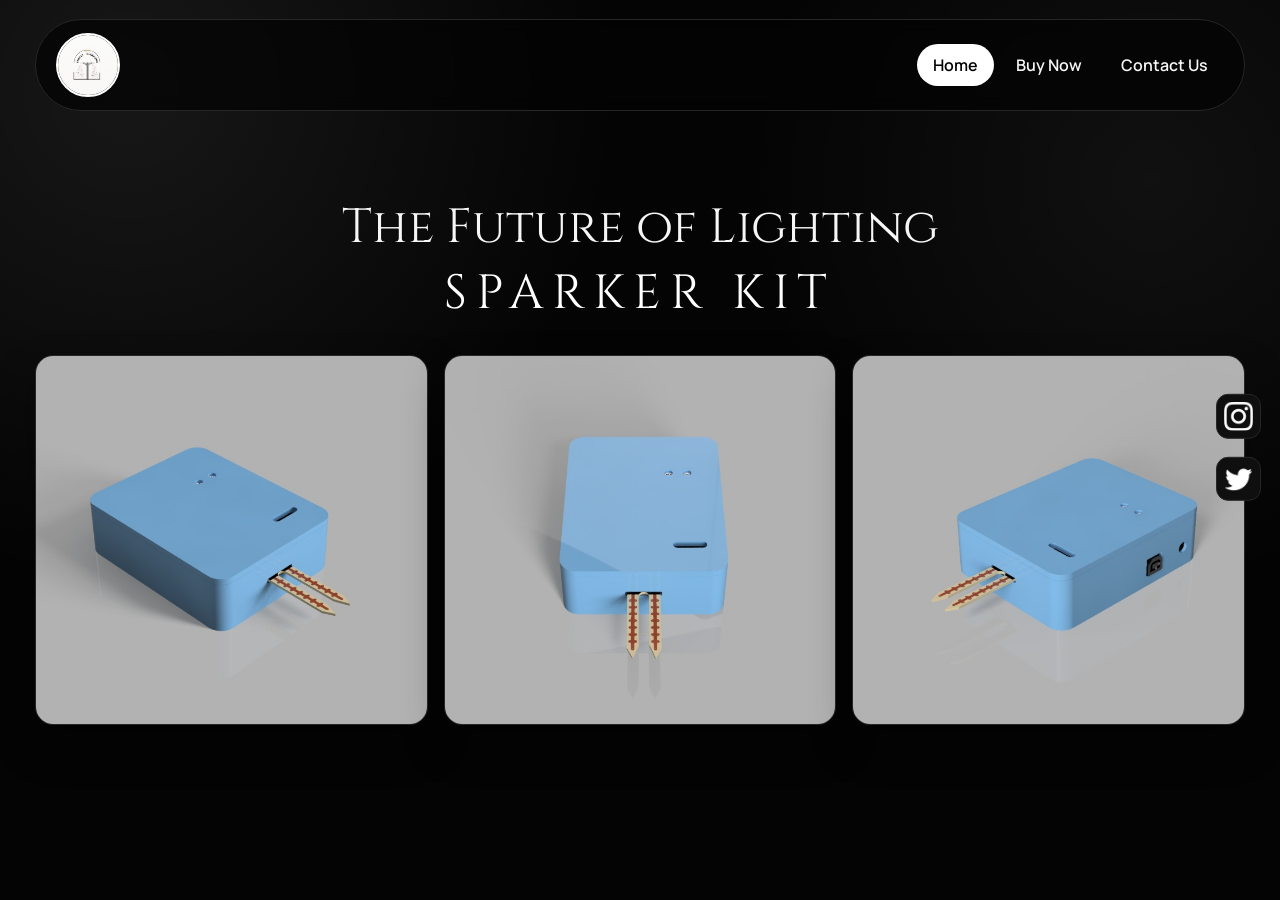
==== index.html @ da0628b8 "Improve full-site UI with responsive monochrome redesign" ====
<!DOCTYPE html>
<html lang="en">
<head>
    <meta charset="UTF-8">
    <meta http-equiv="X-UA-Compatible" content="IE=edge">
    <meta name="viewport" content="width=device-width, initial-scale=1.0">
    <title>Sparker Kit</title>
    <link rel="stylesheet" href="index.css">
</head>
<body>
    <div class="container">
      <nav>
        <a href="index.html"><div class="logo"><img src="logo.jpeg" alt="Sparker Kit logo" /></div></a>
        <ul>
          <li><a class="active" href="index.html">Home</a></li>
          <li><a href="buy.html">Buy Now</a></li>
          <li><a href="contact.html">Contact Us</a></li>
        </ul>
    </nav>
    <div class="social-icons">
        <a href="https://www.instagram.com/sparkerkit/" target="_blank"
          ><img src="insta_logo.png" alt="Instagram"
        /></a>
        <a href="https://twitter.com/sparker_street?t=kQib5I3dmkq5C0N-m5Eulw&s=08" target="_blank"
          ><img src="twitter.png" alt="X"
        /></a>
      </div>
      <div id="slogan">
        <p>The Future of Lighting</p>
        <p class="brand">SPARKER KIT</p>
      </div>

      <div id="imgbox">
        <img src="leftjpg.jpeg" alt="Sparker Kit installation left view">
        <img src="product.jpeg" alt="Sparker Kit product photo">
        <img src="rightjpg.jpeg" alt="Sparker Kit installation right view">
      </div>

    </div>
</body>
</html>
---- index.css ----
@import url('https://fonts.googleapis.com/css2?family=Cinzel:wght@600;700&family=Manrope:wght@400;500;600;700&display=swap');

:root {
  --bg: #040404;
  --surface: #0f0f0f;
  --surface-soft: #171717;
  --text: #f6f6f6;
  --muted: #afafaf;
  --accent: #ffffff;
  --line: #262626;
}

* {
  margin: 0;
  padding: 0;
  box-sizing: border-box;
}

body {
  min-height: 100vh;
  font-family: 'Manrope', sans-serif;
  color: var(--text);
  background: radial-gradient(circle at 10% 10%, rgba(255, 255, 255, 0.08) 0%, transparent 35%),
    radial-gradient(circle at 90% 20%, rgba(255, 255, 255, 0.05) 0%, transparent 30%),
    var(--bg);
}

.container {
  max-width: 1280px;
  margin: 0 auto;
  min-height: 100vh;
  padding: 1.2rem 2.2rem 2.5rem;
}

nav {
  display: flex;
  align-items: center;
  justify-content: space-between;
  gap: 2rem;
  background: rgba(4, 4, 4, 0.72);
  border: 1px solid var(--line);
  border-radius: 999px;
  padding: 0.8rem 1.25rem;
  backdrop-filter: blur(8px);
}

nav ul {
  display: flex;
  align-items: center;
  gap: 0.4rem;
  list-style: none;
}

nav ul li a {
  color: var(--text);
  text-decoration: none;
  font-weight: 600;
  font-size: 1rem;
  border-radius: 999px;
  padding: 0.6rem 1rem;
  transition: all 0.25s ease;
}

nav ul li a:hover,
nav ul li a.active {
  color: #000;
  background: var(--accent);
}

nav .logo img {
  height: 64px;
  width: 64px;
  border-radius: 50%;
  border: 2px solid var(--accent);
  display: block;
}

#slogan {
  margin: 5.5rem auto 2rem;
  text-align: center;
}

#slogan p {
  font-family: 'Cinzel', serif;
  font-size: clamp(1.6rem, 4vw, 3rem);
  line-height: 1.2;
}

#slogan .brand {
  color: var(--accent);
  letter-spacing: 0.18em;
  margin-top: 0.55rem;
}

#imgbox {
  display: grid;
  grid-template-columns: repeat(3, minmax(200px, 1fr));
  gap: 1rem;
  align-items: stretch;
}

#imgbox img {
  width: 100%;
  height: min(44vw, 370px);
  object-fit: cover;
  border-radius: 18px;
  border: 1px solid var(--line);
  box-shadow: 0 20px 40px rgba(0, 0, 0, 0.35);
  transition: transform 0.3s ease, border-color 0.3s ease;
}

#imgbox img:hover {
  transform: translateY(-6px);
  border-color: var(--accent);
}

.social-icons {
  position: fixed;
  right: 1.2rem;
  top: 50%;
  transform: translateY(-50%);
  display: flex;
  flex-direction: column;
  gap: 0.8rem;
  z-index: 10;
}

.social-icons img {
  width: 2.8rem;
  height: 2.8rem;
  border-radius: 12px;
  border: 1px solid var(--line);
  background: var(--surface);
  padding: 0.45rem;
  transition: transform 0.2s ease, border-color 0.2s ease;
}

.social-icons img:hover {
  transform: translateX(-6px);
  border-color: var(--accent);
}

@media (max-width: 980px) {
  .container {
    padding: 1rem 1rem 2rem;
  }

  nav {
    border-radius: 20px;
    flex-direction: column;
    gap: 0.9rem;
  }

  nav ul {
    width: 100%;
    justify-content: center;
    flex-wrap: wrap;
  }

  #slogan {
    margin-top: 2.5rem;
  }

  #imgbox {
    grid-template-columns: 1fr;
  }

  #imgbox img {
    height: 260px;
  }

  .social-icons {
    position: static;
    transform: none;
    margin-top: 1.5rem;
    flex-direction: row;
    justify-content: center;
  }

  .social-icons img:hover {
    transform: translateY(-4px);
  }
}
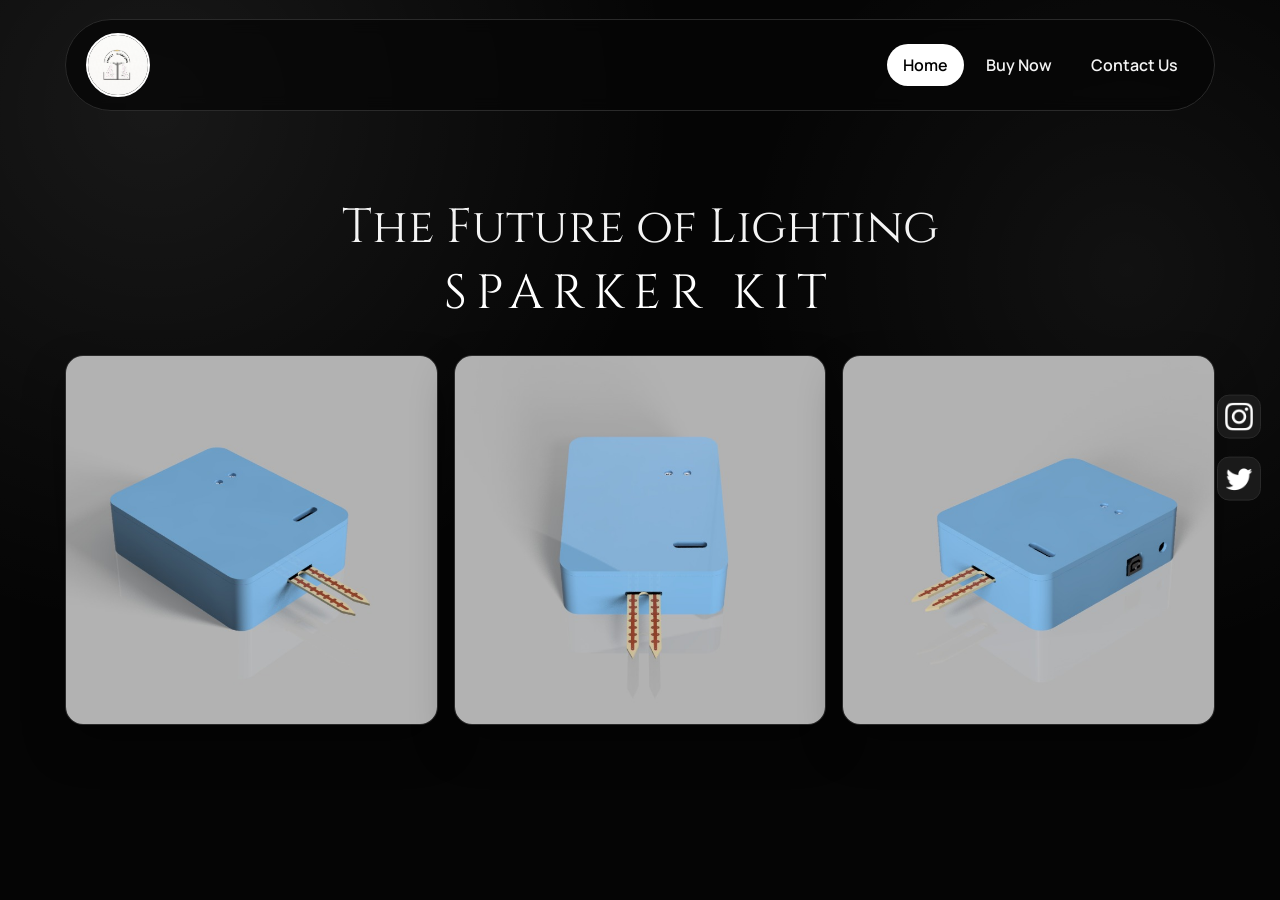
==== commit 5b7cff37: "Unify all pages under one shared design system" ====
--- a/index.html
+++ b/index.html
@@ -5,6 +5,7 @@
     <meta http-equiv="X-UA-Compatible" content="IE=edge">
     <meta name="viewport" content="width=device-width, initial-scale=1.0">
     <title>Sparker Kit</title>
+  <link rel="stylesheet" href="shared.css">
     <link rel="stylesheet" href="index.css">
 </head>
 <body>
--- a/shared.css
+++ b/shared.css
@@ -0,0 +1,120 @@
+@import url('https://fonts.googleapis.com/css2?family=Cinzel:wght@600;700&family=Manrope:wght@400;500;600;700&display=swap');
+
+:root {
+  --bg: #050505;
+  --surface: #121212;
+  --surface-soft: #1a1a1a;
+  --text: #f4f4f4;
+  --muted: #b8b8b8;
+  --accent: #ffffff;
+  --line: #2a2a2a;
+}
+
+* {
+  margin: 0;
+  padding: 0;
+  box-sizing: border-box;
+}
+
+body {
+  min-height: 100vh;
+  font-family: 'Manrope', sans-serif;
+  color: var(--text);
+  background: radial-gradient(circle at 12% 12%, rgba(255, 255, 255, 0.08) 0%, transparent 38%),
+    radial-gradient(circle at 88% 30%, rgba(255, 255, 255, 0.05) 0%, transparent 30%), var(--bg);
+}
+
+.container,
+.con {
+  max-width: 1220px;
+  margin: 0 auto;
+  min-height: 100vh;
+  padding: 1.2rem 2.2rem 2.5rem;
+}
+
+nav {
+  display: flex;
+  align-items: center;
+  justify-content: space-between;
+  gap: 2rem;
+  padding: 0.8rem 1.25rem;
+  border: 1px solid var(--line);
+  border-radius: 999px;
+  background: rgba(6, 6, 6, 0.74);
+  backdrop-filter: blur(8px);
+}
+
+nav .logo img {
+  width: 64px;
+  height: 64px;
+  border-radius: 50%;
+  border: 2px solid var(--accent);
+  display: block;
+}
+
+nav ul {
+  display: flex;
+  align-items: center;
+  list-style: none;
+  gap: 0.4rem;
+}
+
+nav ul li a {
+  color: var(--text);
+  text-decoration: none;
+  font-size: 1rem;
+  font-weight: 600;
+  border-radius: 999px;
+  padding: 0.6rem 1rem;
+  transition: all 0.2s ease;
+}
+
+nav ul li a:hover,
+nav ul li a.active {
+  background: var(--accent);
+  color: #000;
+}
+
+nav .menu-btn,
+input[type="checkbox"] {
+  display: none;
+}
+
+.social-icons {
+  display: flex;
+  gap: 0.65rem;
+}
+
+.social-icons img {
+  width: 2.75rem;
+  height: 2.75rem;
+  border-radius: 12px;
+  padding: 0.45rem;
+  background: var(--surface-soft);
+  border: 1px solid var(--line);
+  transition: transform 0.2s ease, border-color 0.2s ease;
+}
+
+.social-icons img:hover {
+  transform: translateY(-4px);
+  border-color: var(--accent);
+}
+
+@media (max-width: 980px) {
+  .container,
+  .con {
+    padding: 1rem;
+  }
+
+  nav {
+    border-radius: 20px;
+    flex-direction: column;
+    gap: 0.9rem;
+  }
+
+  nav ul {
+    width: 100%;
+    justify-content: center;
+    flex-wrap: wrap;
+  }
+}
--- a/index.css
+++ b/index.css
@@ -1,80 +1,3 @@
-@import url('https://fonts.googleapis.com/css2?family=Cinzel:wght@600;700&family=Manrope:wght@400;500;600;700&display=swap');
-
-:root {
-  --bg: #040404;
-  --surface: #0f0f0f;
-  --surface-soft: #171717;
-  --text: #f6f6f6;
-  --muted: #afafaf;
-  --accent: #ffffff;
-  --line: #262626;
-}
-
-* {
-  margin: 0;
-  padding: 0;
-  box-sizing: border-box;
-}
-
-body {
-  min-height: 100vh;
-  font-family: 'Manrope', sans-serif;
-  color: var(--text);
-  background: radial-gradient(circle at 10% 10%, rgba(255, 255, 255, 0.08) 0%, transparent 35%),
-    radial-gradient(circle at 90% 20%, rgba(255, 255, 255, 0.05) 0%, transparent 30%),
-    var(--bg);
-}
-
-.container {
-  max-width: 1280px;
-  margin: 0 auto;
-  min-height: 100vh;
-  padding: 1.2rem 2.2rem 2.5rem;
-}
-
-nav {
-  display: flex;
-  align-items: center;
-  justify-content: space-between;
-  gap: 2rem;
-  background: rgba(4, 4, 4, 0.72);
-  border: 1px solid var(--line);
-  border-radius: 999px;
-  padding: 0.8rem 1.25rem;
-  backdrop-filter: blur(8px);
-}
-
-nav ul {
-  display: flex;
-  align-items: center;
-  gap: 0.4rem;
-  list-style: none;
-}
-
-nav ul li a {
-  color: var(--text);
-  text-decoration: none;
-  font-weight: 600;
-  font-size: 1rem;
-  border-radius: 999px;
-  padding: 0.6rem 1rem;
-  transition: all 0.25s ease;
-}
-
-nav ul li a:hover,
-nav ul li a.active {
-  color: #000;
-  background: var(--accent);
-}
-
-nav .logo img {
-  height: 64px;
-  width: 64px;
-  border-radius: 50%;
-  border: 2px solid var(--accent);
-  display: block;
-}
-
 #slogan {
   margin: 5.5rem auto 2rem;
   text-align: center;
@@ -119,44 +42,16 @@
   right: 1.2rem;
   top: 50%;
   transform: translateY(-50%);
-  display: flex;
   flex-direction: column;
   gap: 0.8rem;
   z-index: 10;
 }
 
-.social-icons img {
-  width: 2.8rem;
-  height: 2.8rem;
-  border-radius: 12px;
-  border: 1px solid var(--line);
-  background: var(--surface);
-  padding: 0.45rem;
-  transition: transform 0.2s ease, border-color 0.2s ease;
-}
-
 .social-icons img:hover {
   transform: translateX(-6px);
-  border-color: var(--accent);
 }
 
 @media (max-width: 980px) {
-  .container {
-    padding: 1rem 1rem 2rem;
-  }
-
-  nav {
-    border-radius: 20px;
-    flex-direction: column;
-    gap: 0.9rem;
-  }
-
-  nav ul {
-    width: 100%;
-    justify-content: center;
-    flex-wrap: wrap;
-  }
-
   #slogan {
     margin-top: 2.5rem;
   }
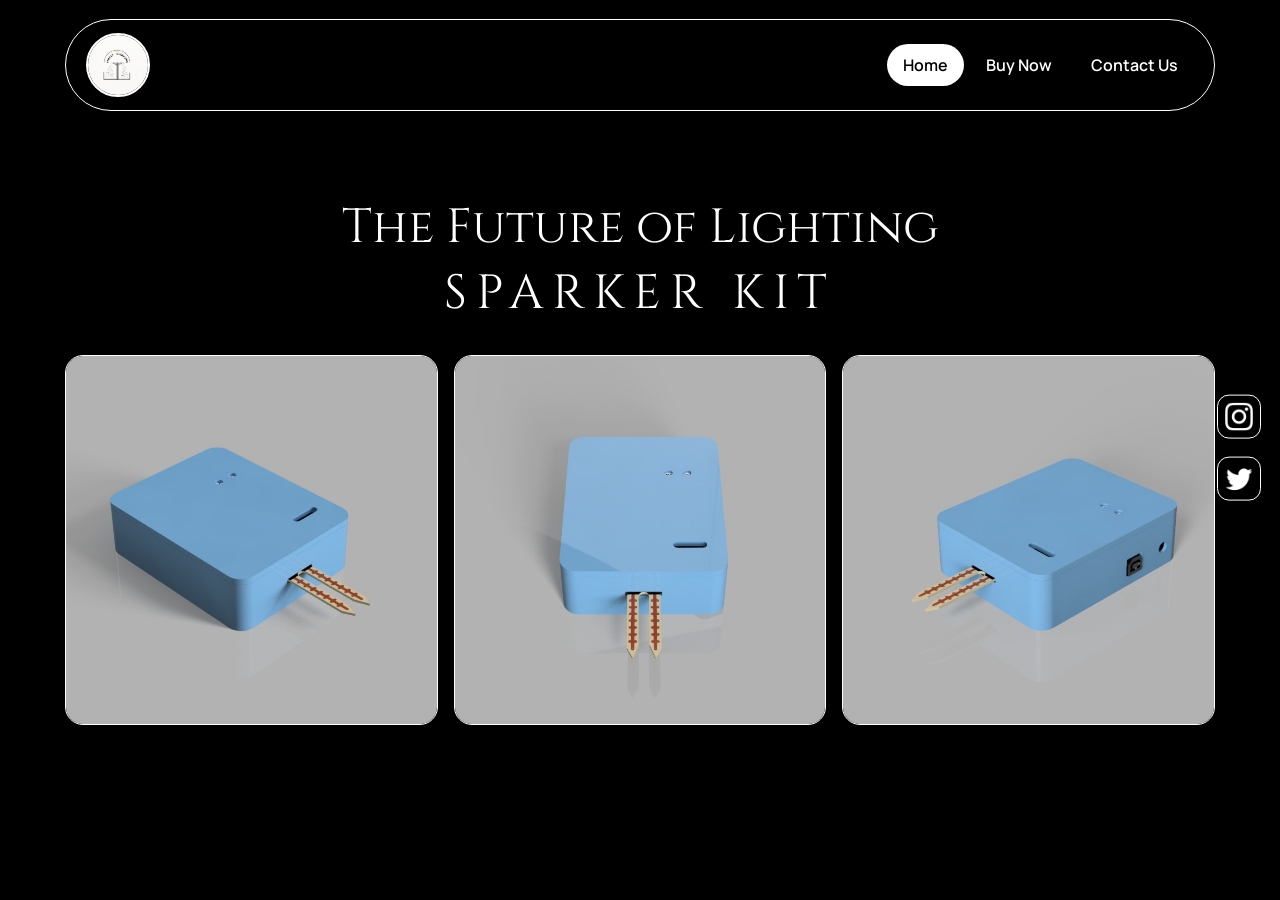
==== commit d363a26b: "ui" ====
--- a/index.html
+++ b/index.html
@@ -5,8 +5,8 @@
     <meta http-equiv="X-UA-Compatible" content="IE=edge">
     <meta name="viewport" content="width=device-width, initial-scale=1.0">
     <title>Sparker Kit</title>
-  <link rel="stylesheet" href="shared.css">
-    <link rel="stylesheet" href="index.css">
+  <link rel="stylesheet" href="shared.css?v=2">
+    <link rel="stylesheet" href="index.css?v=2">
 </head>
 <body>
     <div class="container">
--- a/shared.css
+++ b/shared.css
@@ -1,13 +1,13 @@
 @import url('https://fonts.googleapis.com/css2?family=Cinzel:wght@600;700&family=Manrope:wght@400;500;600;700&display=swap');
 
 :root {
-  --bg: #050505;
-  --surface: #121212;
-  --surface-soft: #1a1a1a;
-  --text: #f4f4f4;
-  --muted: #b8b8b8;
-  --accent: #ffffff;
-  --line: #2a2a2a;
+  --bg: #000;
+  --surface: #000;
+  --surface-soft: #000;
+  --text: #fff;
+  --muted: #fff;
+  --accent: #fff;
+  --line: #fff;
 }
 
 * {
@@ -20,8 +20,7 @@
   min-height: 100vh;
   font-family: 'Manrope', sans-serif;
   color: var(--text);
-  background: radial-gradient(circle at 12% 12%, rgba(255, 255, 255, 0.08) 0%, transparent 38%),
-    radial-gradient(circle at 88% 30%, rgba(255, 255, 255, 0.05) 0%, transparent 30%), var(--bg);
+  background: var(--bg);
 }
 
 .container,
@@ -40,8 +39,7 @@
   padding: 0.8rem 1.25rem;
   border: 1px solid var(--line);
   border-radius: 999px;
-  background: rgba(6, 6, 6, 0.74);
-  backdrop-filter: blur(8px);
+  background: #000;
 }
 
 nav .logo img {
--- a/index.css
+++ b/index.css
@@ -28,7 +28,6 @@
   object-fit: cover;
   border-radius: 18px;
   border: 1px solid var(--line);
-  box-shadow: 0 20px 40px rgba(0, 0, 0, 0.35);
   transition: transform 0.3s ease, border-color 0.3s ease;
 }
 
